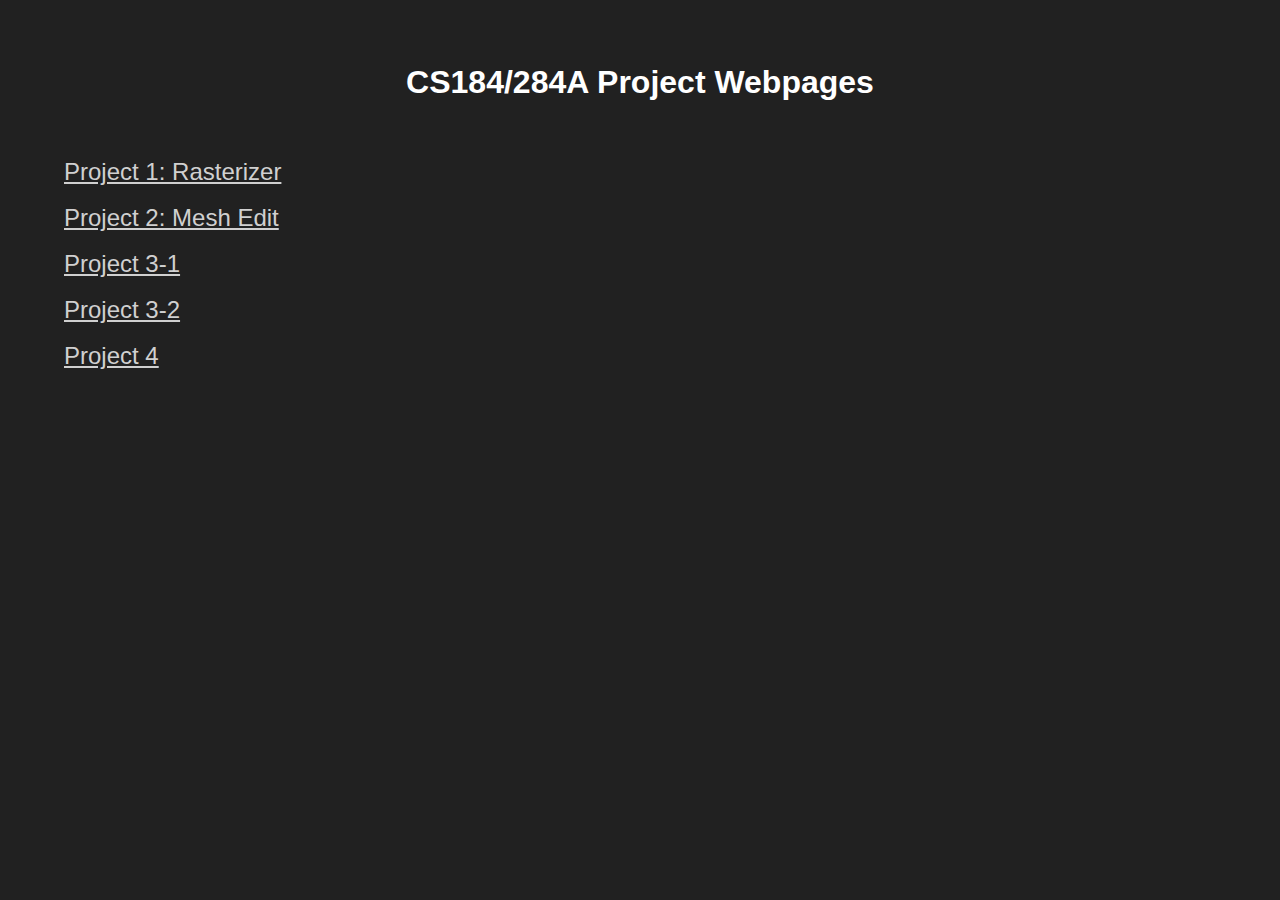
==== index.html @ b5948a0c "updated main site" ====
<html>
	<head>
		<link rel="stylesheet" type="text/css" href="./styles/main.css">	
	</head>
	<body>
		<h1>CS184/284A Project Webpages</h1>
		<br><br>
		<a href="/proj1/index.html">Project 1: Rasterizer</a>
		<br><br>
		<a href="/proj2/index.html">Project 2: Mesh Edit</a>
		<br><br>
		<a href="/proj3-1/index.html">Project 3-1</a>
		<br><br>
		<a href="/proj3-2/index.html">Project 3-2</a>
		<br><br>
		<a href="/proj4/index.html">Project 4</a>
	</body>
	<script>
		var links = document.body.getElementsByTagName("a")
		var a = window.location.href.indexOf(".io")
		var repo_name = window.location.href.substring(a+3)
		for(var i = 0; i < links.length; i++){
			var link = links[i]
			var actual_name = link.href.substring(link.href.indexOf(".io")+4)
			link.href = repo_name + actual_name
		}
	</script>
</html>
---- styles/main.css ----
/*
# CSS Preset
## version 1.0.0
A simple CSS preset to enable box-sizing, set some text rendering options to decrease the differences between browsers, and set a couple of nice defaults.
## Usage
    <link href=preset.css rel=stylesheet>
## Info
- author: Tommy Hodgins
- license: MIT
- website: https://github.com/tomhodgins/preset
*/

body {
    color: white; 
    background-color: #212121;
}

div.container {
display:inline-block;
}

h1 {
    text-align:center;
}
h3 {
    text-align:center;
}
p {
text-align:center;
}
p1 {
  text-align:center;
  font-size: small;
  }
a {
  color:#d0d0d0;
  font-size: 24px;
}
* {
    box-sizing: border-box;
    text-rendering: optimizeLegibility;
    -webkit-font-smoothing: antialiased;
    -moz-osx-font-smoothing: grayscale;
    font-kerning: auto;
  }
  
  html {
    font-family: sans-serif;
    -webkit-text-size-adjust: 100%;
  }
  
  body {
    margin: 5%;
  }
.image-list-small {
    font-family: Arial, Helvetica, sans-serif;
    margin: 0 auto;
    text-align: center;
    max-width: 640px;
    padding: 0;
  }
  
  .image-list-small li {
    display: inline-block;
    width: 181px;
    margin: 0 12px 30px;
  }
  
  
  /* Photo */
  
  .image-list-small li > a {
    display: block;
    text-decoration: none;
    background-size: cover;
    background-repeat: no-repeat;
    height: 137px;
    margin: 0;
    padding: 0;
    border: 4px solid #ffffff;
    outline: 1px solid #d0d0d0;
    box-shadow: 0 2px 1px #DDD;
    transition: .25s;
  }
  .image-list-small li > a:hover{
      transform: scale(1.1);
      transition: .25s;
  }
  
  .image-list-small .details {
    margin-top: 13px;
  }
  
  
  /* Title */
  
  .image-list-small .details h3 {
    display: block;
    font-size: 14px;
    margin: 0 0 3px 0;
    white-space: nowrap;
    overflow: hidden;
    text-overflow: ellipsis;
  }
  
  .image-list-small .details h3 a {
    color: #303030;
    text-decoration: none;
  }
  
  .image-list-small .details .image-author {
    display: block;
    color: #717171;
    font-size: 13px;
    font-weight: normal;
    margin: 0;
  }
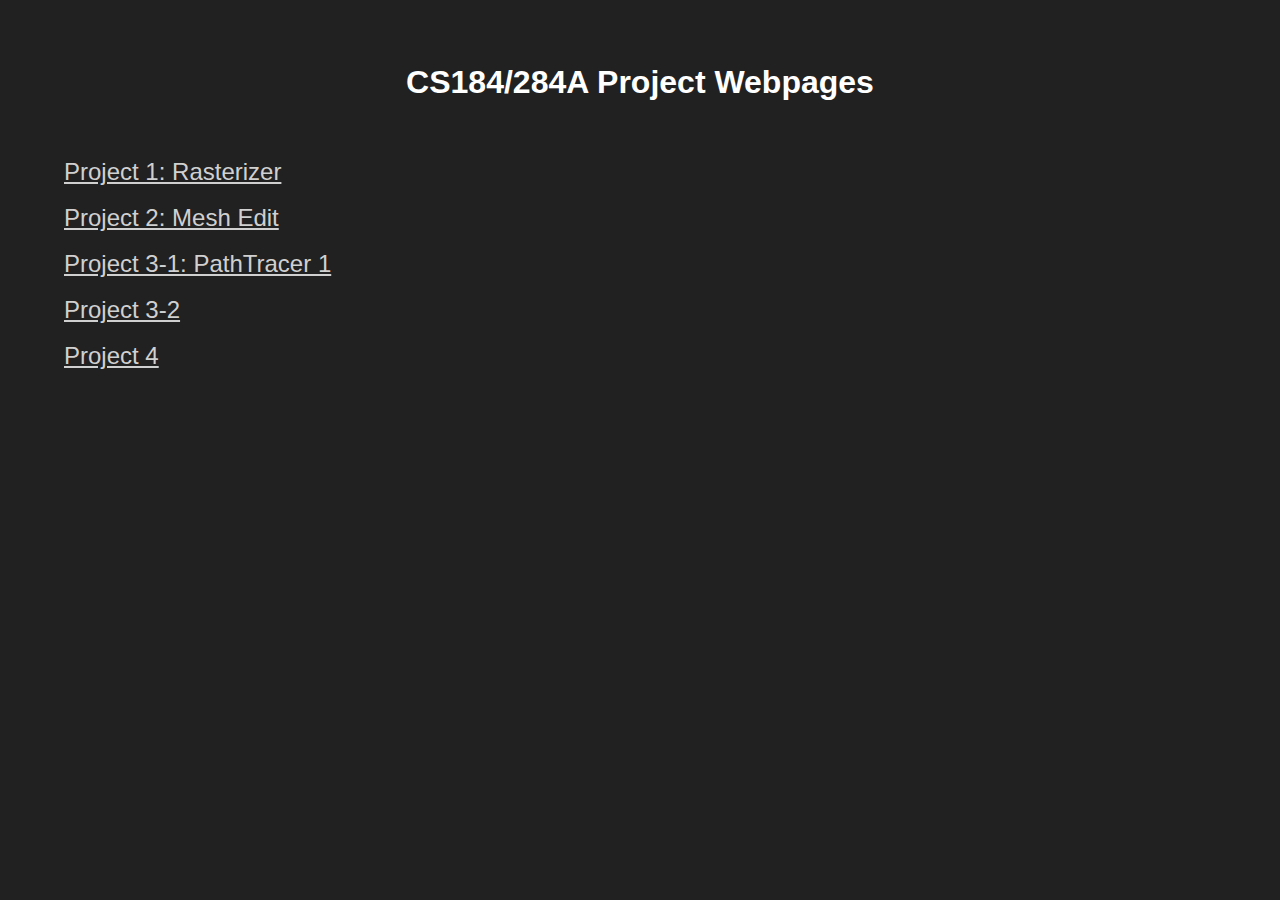
==== commit 564b25fa: "proj3-1 writeup" ====
--- a/index.html
+++ b/index.html
@@ -9,7 +9,7 @@
 		<br><br>
 		<a href="/proj2/index.html">Project 2: Mesh Edit</a>
 		<br><br>
-		<a href="/proj3-1/index.html">Project 3-1</a>
+		<a href="/proj3-1/index.html">Project 3-1: PathTracer 1</a>
 		<br><br>
 		<a href="/proj3-2/index.html">Project 3-2</a>
 		<br><br>
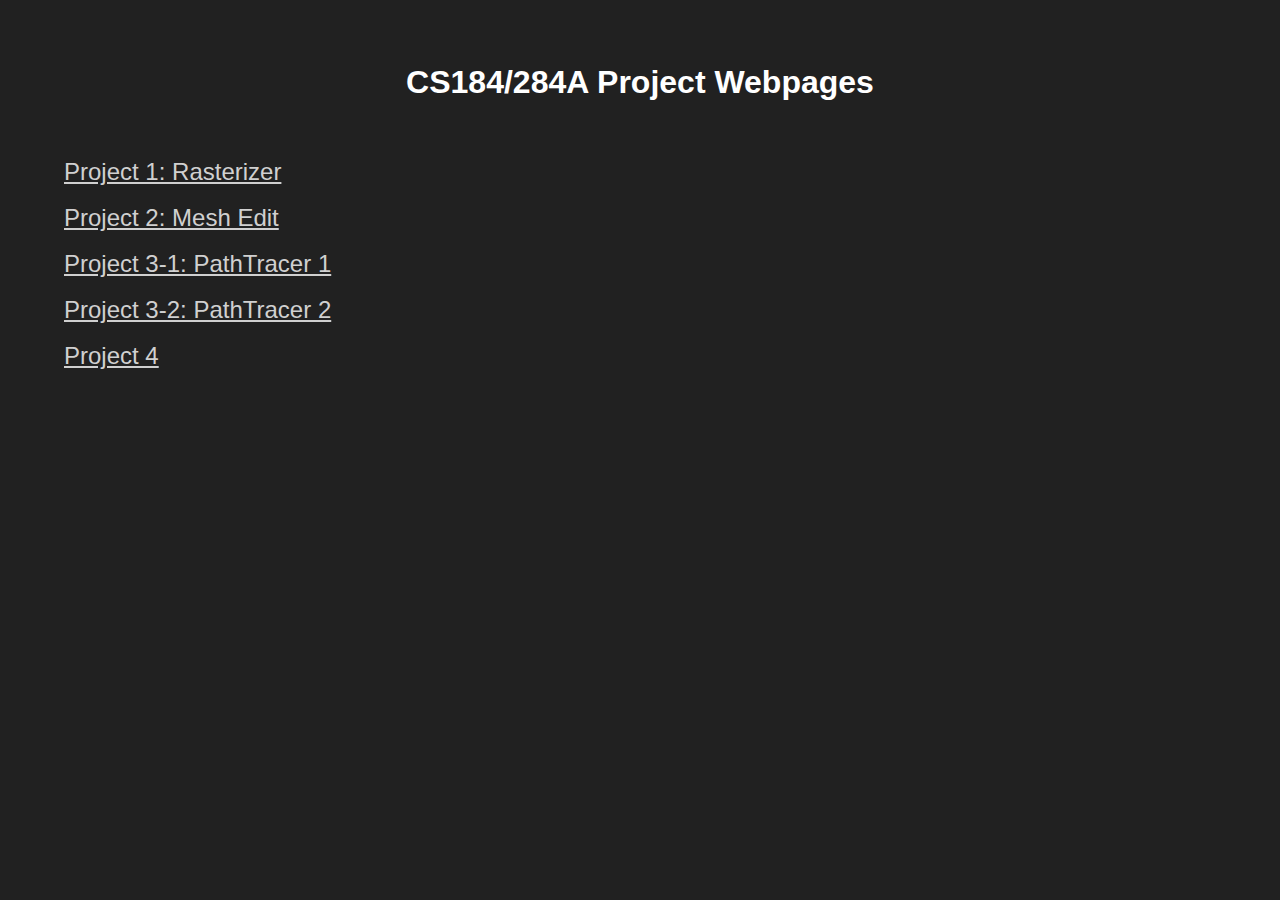
==== commit 6ce56ec3: "p3-2" ====
--- a/index.html
+++ b/index.html
@@ -11,7 +11,7 @@
 		<br><br>
 		<a href="/proj3-1/index.html">Project 3-1: PathTracer 1</a>
 		<br><br>
-		<a href="/proj3-2/index.html">Project 3-2</a>
+		<a href="/proj3-2/index.html">Project 3-2: PathTracer 2</a>
 		<br><br>
 		<a href="/proj4/index.html">Project 4</a>
 	</body>
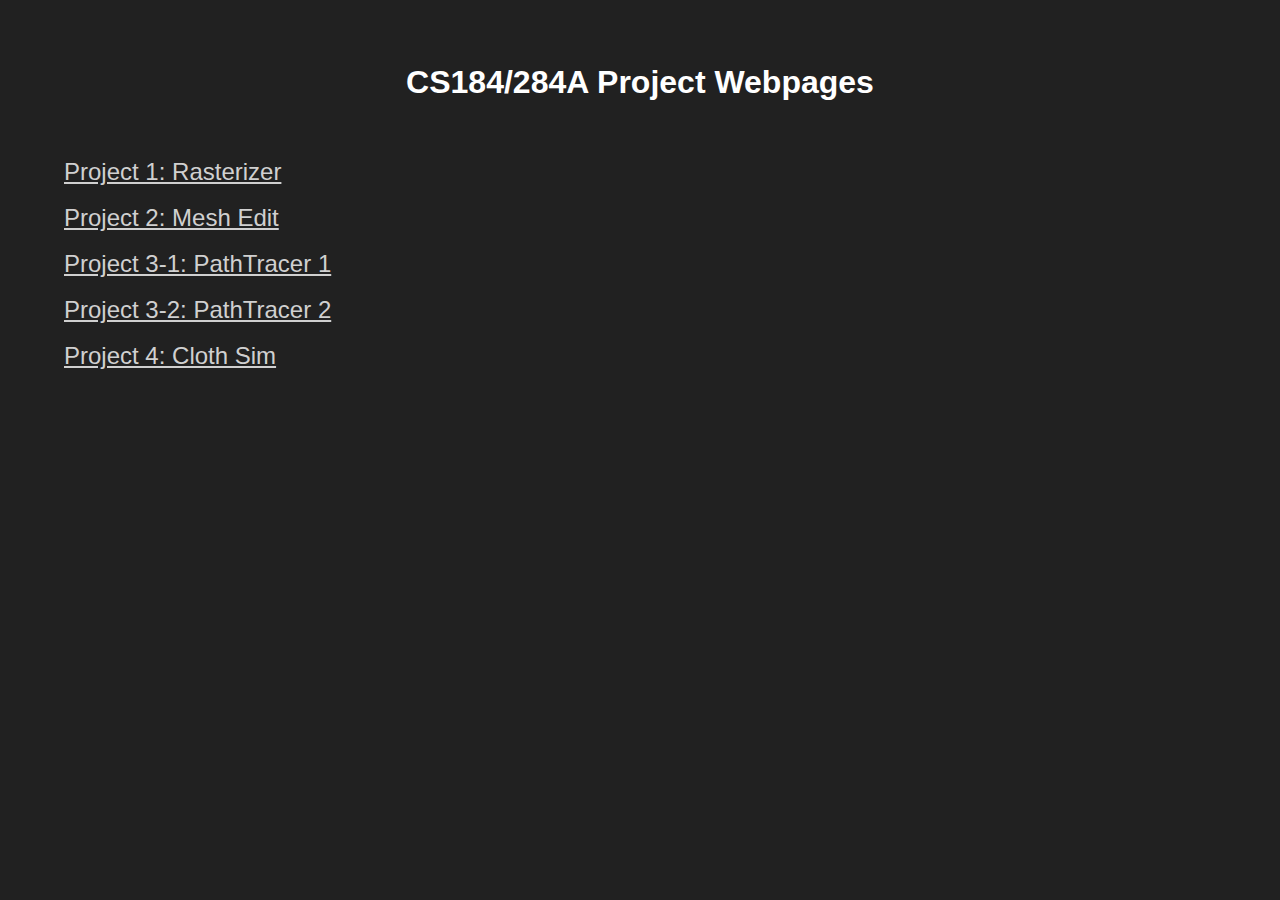
==== commit 5410780f: "updated title on main page" ====
--- a/index.html
+++ b/index.html
@@ -13,7 +13,7 @@
 		<br><br>
 		<a href="/proj3-2/index.html">Project 3-2: PathTracer 2</a>
 		<br><br>
-		<a href="/proj4/index.html">Project 4</a>
+		<a href="/proj4/index.html">Project 4: Cloth Sim</a>
 	</body>
 	<script>
 		var links = document.body.getElementsByTagName("a")
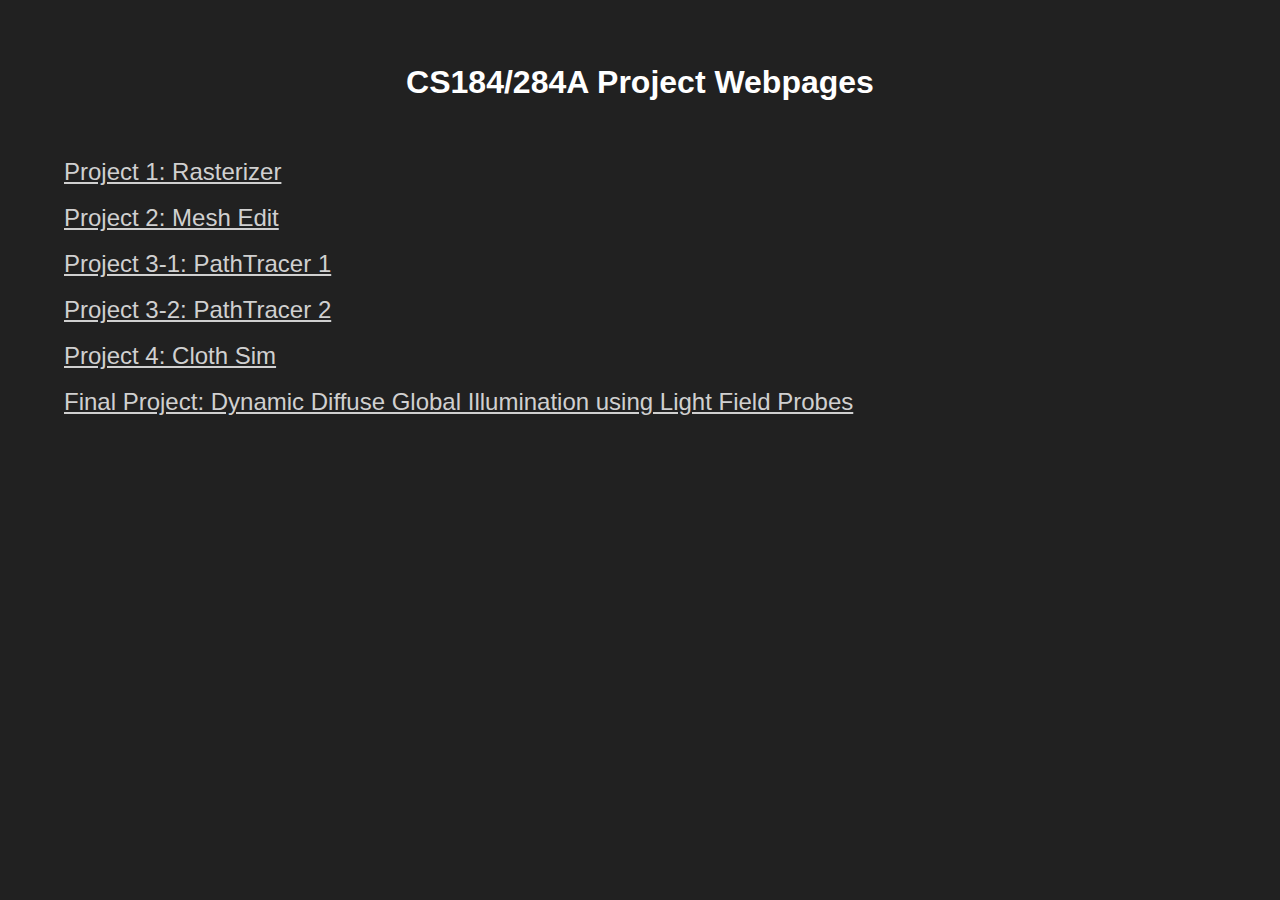
==== commit 5a2f029e: "added final writeup" ====
--- a/index.html
+++ b/index.html
@@ -14,6 +14,8 @@
 		<a href="/proj3-2/index.html">Project 3-2: PathTracer 2</a>
 		<br><br>
 		<a href="/proj4/index.html">Project 4: Cloth Sim</a>
+		<br><br>
+		<a href="/unity_gi/index.html">Final Project: Dynamic Diffuse Global Illumination using Light Field Probes</a>
 	</body>
 	<script>
 		var links = document.body.getElementsByTagName("a")
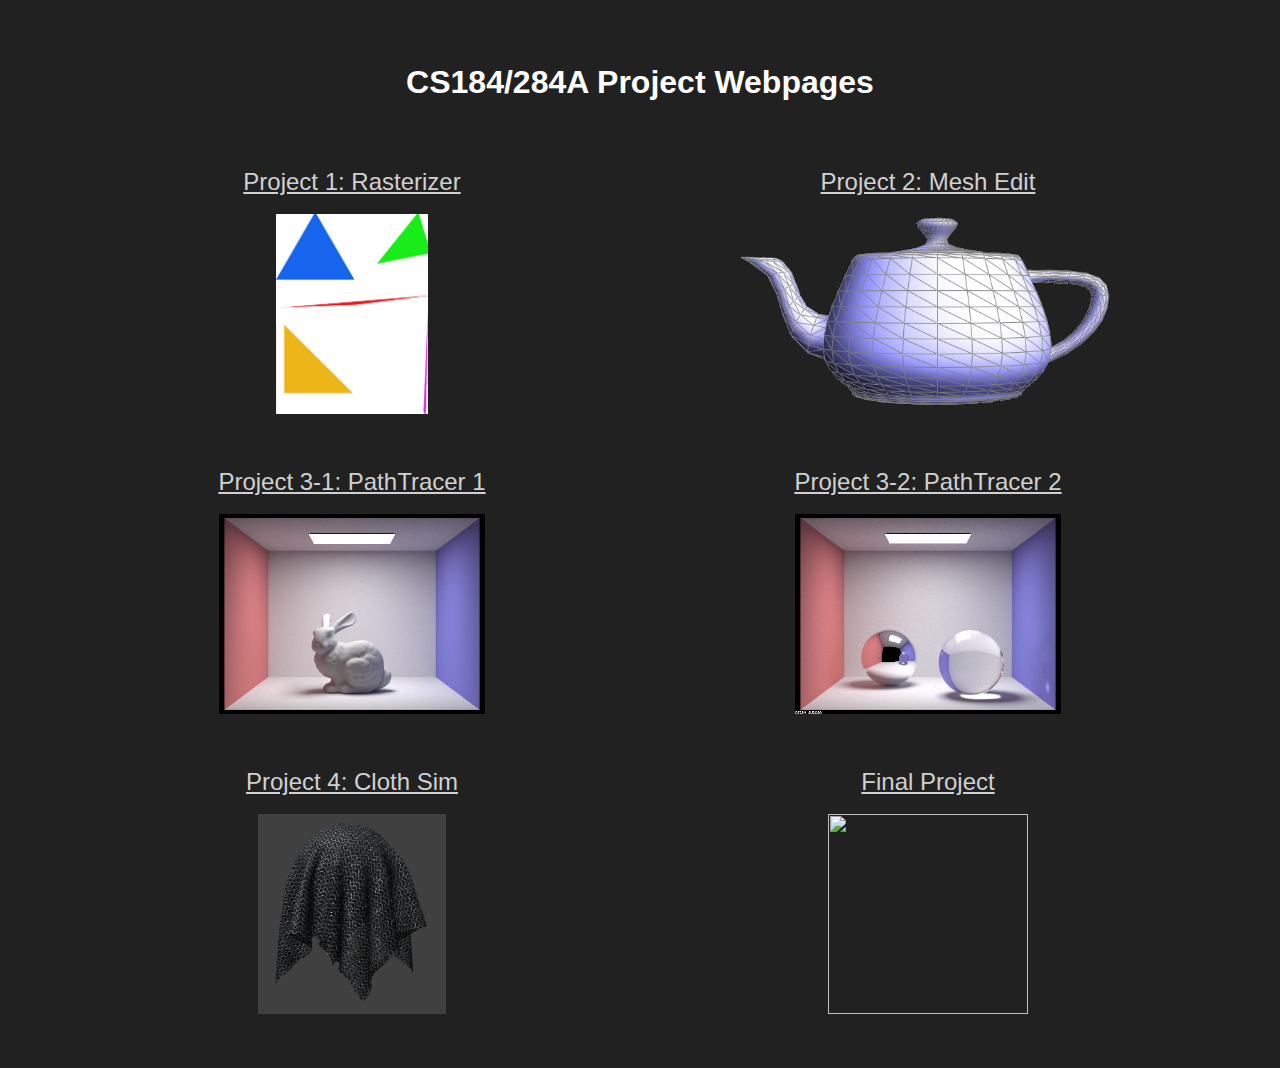
==== commit ef0c30de: "added images to main page" ====
--- a/index.html
+++ b/index.html
@@ -1,21 +1,85 @@
 <html>
 	<head>
 		<link rel="stylesheet" type="text/css" href="./styles/main.css">	
+		<style>
+			* {
+			  box-sizing: border-box;
+			}
+			
+			/* Create two equal columns that floats next to each other */
+			.column {
+			  float: left;
+			  width: 50%;
+			  padding: 10px;
+			  height: 300px; /* Should be removed. Only for demonstration */
+			}
+			
+			/* Clear floats after the columns */
+			.row:after {
+			  content: "";
+			  display: table;
+			  clear: both;
+			}
+			</style>
 	</head>
 	<body>
 		<h1>CS184/284A Project Webpages</h1>
 		<br><br>
-		<a href="/proj1/index.html">Project 1: Rasterizer</a>
-		<br><br>
-		<a href="/proj2/index.html">Project 2: Mesh Edit</a>
-		<br><br>
-		<a href="/proj3-1/index.html">Project 3-1: PathTracer 1</a>
-		<br><br>
-		<a href="/proj3-2/index.html">Project 3-2: PathTracer 2</a>
-		<br><br>
-		<a href="/proj4/index.html">Project 4: Cloth Sim</a>
-		<br><br>
-		<a href="/unity_gi/index.html">Final Project: Dynamic Diffuse Global Illumination using Light Field Probes</a>
+		<div class="row">
+			<div class="column">
+				<center>
+					<a href="/proj1/">Project 1: Rasterizer</a>
+					<br><br>
+					<a href="/proj1">
+						<img src="images/proj1.jpg" height="200"/>
+					</a>
+					
+					<br><br><br><br>
+			
+					<a href="/proj3-1/">Project 3-1: PathTracer 1</a>
+					<br><br>
+					<a href="/proj3-1/">
+						<img src="images/proj3-1.png" height="200"/>
+					</a>
+					
+					<br><br><br><br>
+			
+					<a href="/proj4/">Project 4: Cloth Sim</a>
+					<br><br>
+					<a href="/proj4/">
+						<img src="images/proj4.png" height="200"/>
+					</a>
+					<br><br><br><br>
+				</center>
+				
+			</div>
+			<div class="column">
+				<center>
+				<a href="/proj2/">Project 2: Mesh Edit</a>
+				<br><br>
+				<a href="/proj2/">
+					<img src="images/proj2.png" height="200"/>
+				</a>
+				<br><br><br><br>
+		
+				<a href="/proj3-2/">Project 3-2: PathTracer 2</a>
+				<br><br>
+				<a href="/proj3-2/">
+					<img src="images/proj3-2.png" height="200"/>
+				</a>
+				<br><br><br><br>
+		
+				<a href="/unity_gi/">Final Project</a>
+				<br><br>
+				<a href="/unity_gi/">
+					<img src="images/proj5.png" height="200"/>
+				</a>
+				</center>
+			</div>
+		</div>
+		
+
+		
 	</body>
 	<script>
 		var links = document.body.getElementsByTagName("a")
